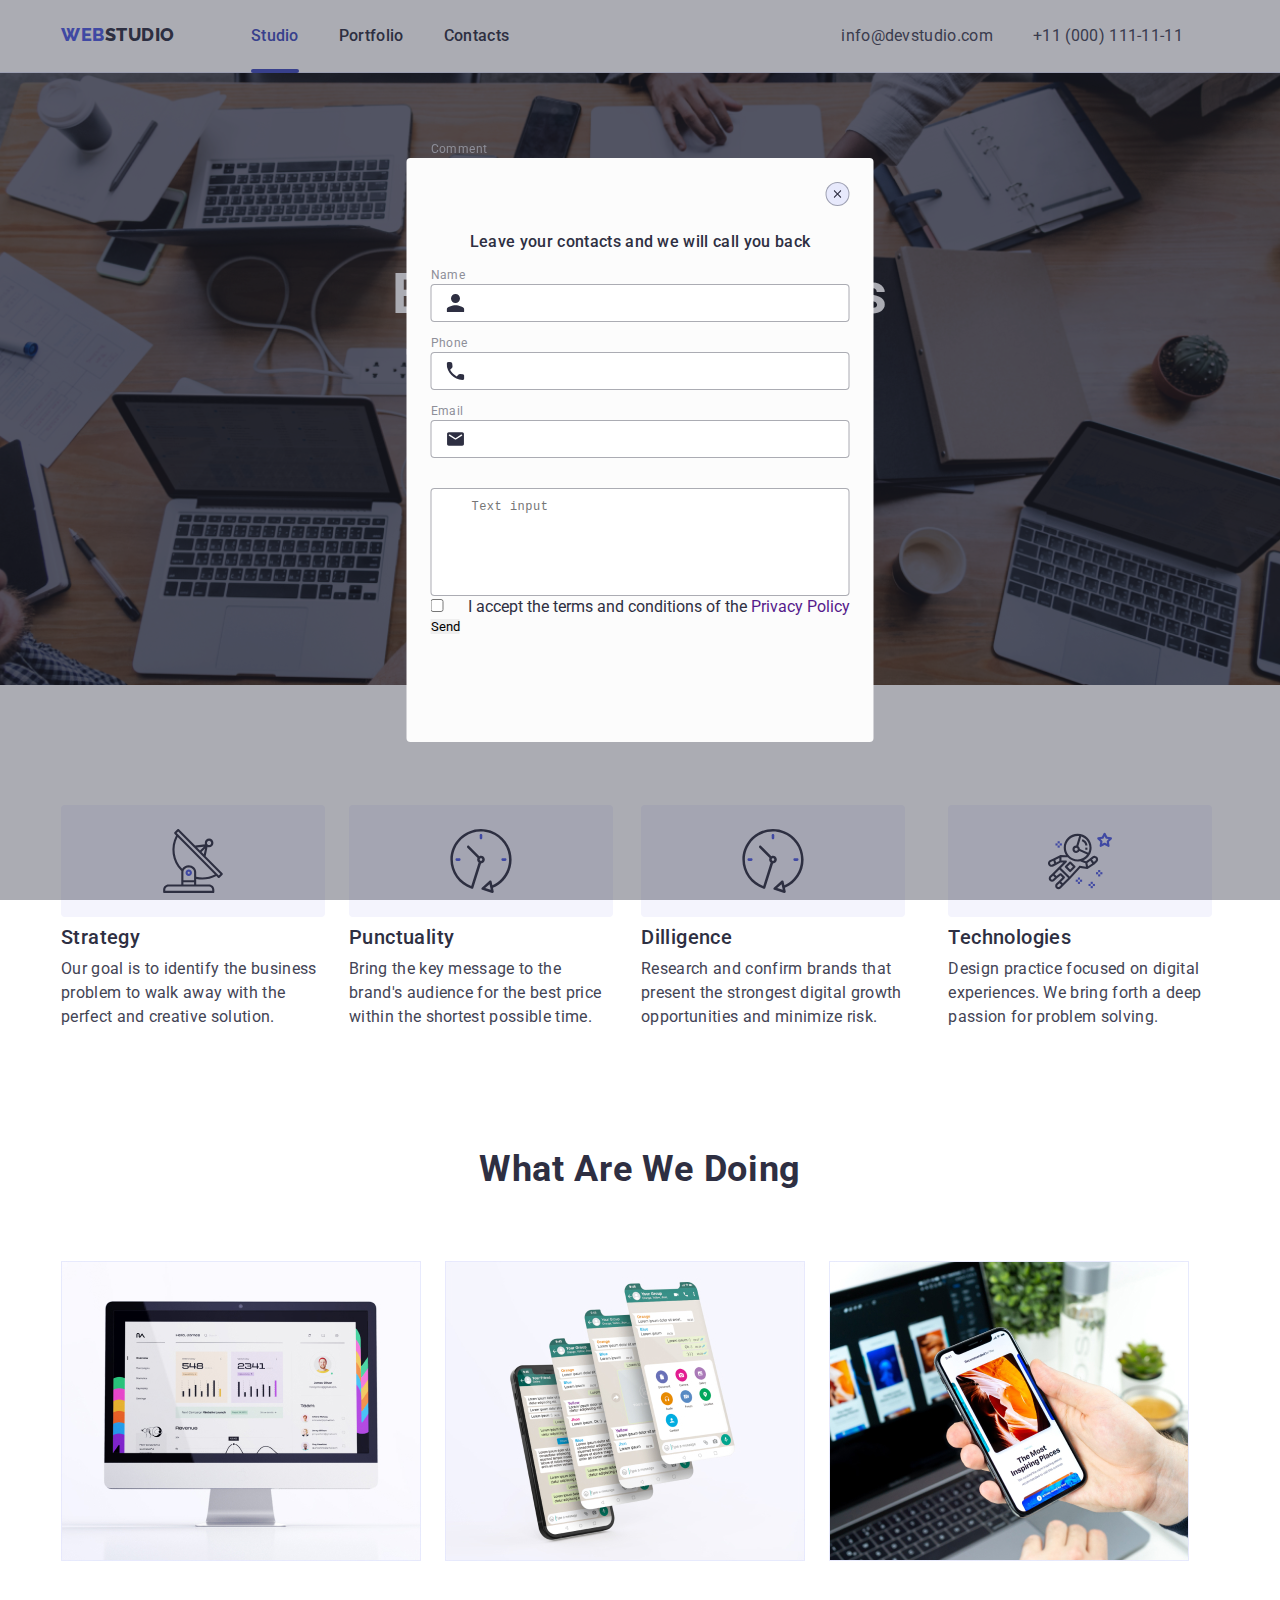
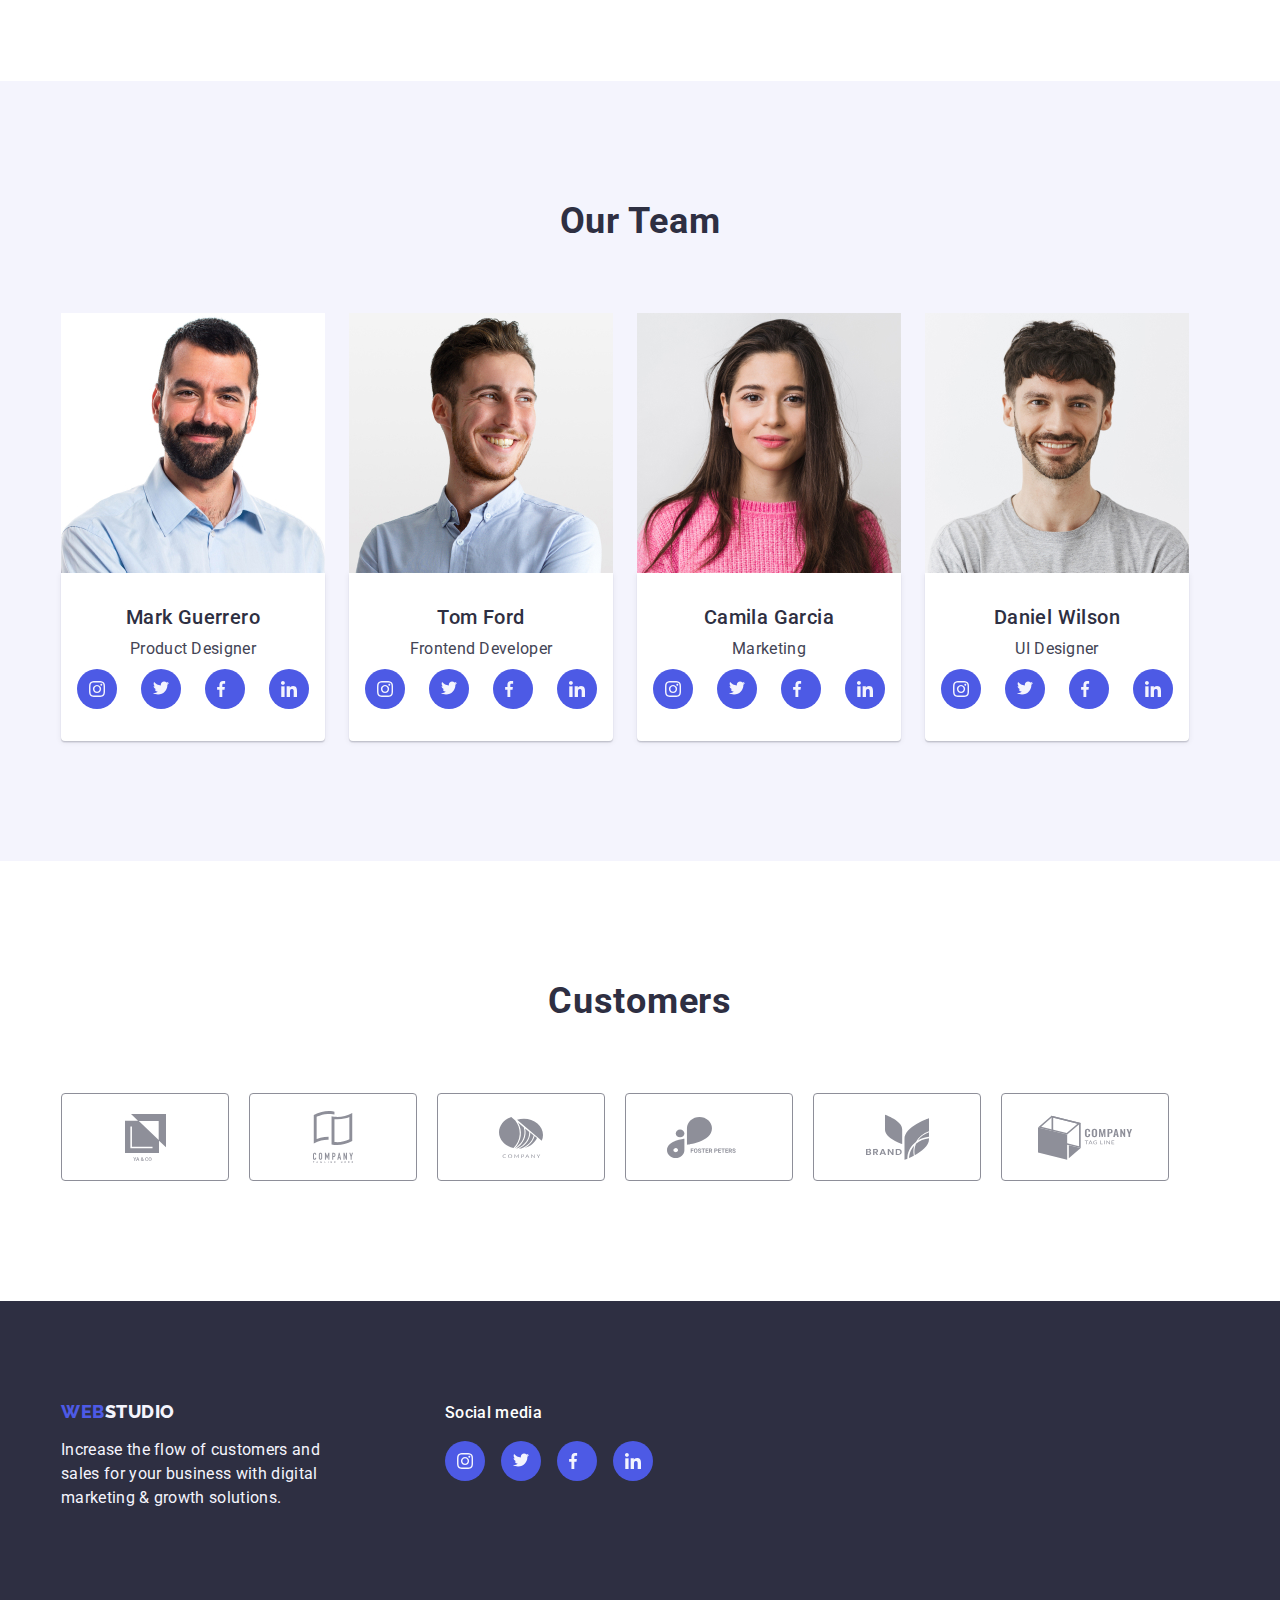
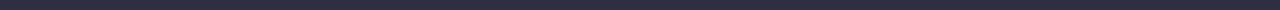
==== index.html @ 8b4c7af9 "Up until checkbox" ====
<!DOCTYPE html>
<html lang="en">
<head>
    <meta charset="UTF-8">
    <meta name="viewport" content="width=device-width, initial-scale=1.0">
    <title>Web Studio</title>
    <link rel="stylesheet" href="https://cdnjs.cloudflare.com/ajax/libs/modern-normalize/2.0.0/modern-normalize.min.css"
    integrity="sha512-4xo8blKMVCiXpTaLzQSLSw3KFOVPWhm/TRtuPVc4WG6kUgjH6J03IBuG7JZPkcWMxJ5huwaBpOpnwYElP/m6wg=="
    crossorigin="anonymous" referrerpolicy="no-referrer">
    <link rel="stylesheet" href="css/styles.css">
    <link href="https://fonts.googleapis.com/css2?family=Roboto:wght@400;700&display=swap" rel="stylesheet">
    <link href="https://fonts.googleapis.com/css2?family=Raleway:wght@400;800&family=Roboto:wght@400;700&display=swap"
        rel="stylesheet">
</head>
<body>

    <header class="header">
        <div class="container header-container">
            <nav class="nav-tab">
                <a href="/goit-markup-hw-03/" class="nav-logo">
                    <span>Web</span><span>Studio</span>
                </a>
            
                <ul class="nav-list">
                    <li class="nav-list-item">
                        <a href="index.html" class="nav-item-link nav-item-link-active">
                            Studio
                        </a>
                    </li>
                    <li class="nav-list-item">
                        <a href="portfolio.html" class="nav-item-link">
                            Portfolio
                        </a>
                    </li>
                    <li class="nav-list-item">
                        <a href="#" class="nav-item-link">
                            Contacts
                        </a>
                    </li>
                </ul>
            </nav>
            <address class="address-tab">
                <ul class="address-list">
                    <li class="address-list-item">
                        <a href="mailto: info@devstudio.com" class="address-item-link">
                            info@devstudio.com
                        </a>
                    </li>
                    <li class="address-list-item">
                        <a href="tel: +11 (000) 111-11-11" class="address-item-link">
                            +11 (000) 111-11-11
                        </a>
                    </li>
                </ul>
            </address>
        </div>
    </header>

    <main class="main">
        <section class="hero">
            <div class="hero-container">
                <h1 class="hero-title">Effective Solutions<br>for Your Business
                </h1>
                <button class="hero-cta" type="button" data-modal-open>Other Service</button>
            </div>
        </section>
        
        <!--Features-->
        <section class="features">
            <div class="container section-container">
                <h2 hidden="">Features</h2>
                <!--Strategy-->
                <ul class="features-list">
                    <li class="features-list-items">
                        <img src="images/icons/strategy.svg" alt="" class="features-list-item-icon">
                        <h3 class="features-list-title">Strategy</h3>
                        <p class="features-list-description">
                            Our goal is to identify the business problem to walk away with the perfect and creative solution.
                        </p>
                    </li>
                <!--Punctuality-->
                    <li class="features-list-items">
                        <img src="images/icons/punctuality.svg" alt="" class="features-list-item-icon">
                        <h3 class="features-list-title">Punctuality</h3>
                        <p class="features-list-description">
                            Bring the key message to the brand's audience for the best price within the shortest possible time.
                        </p>
                    </li>
                
                <!--Diligence-->
                    <li class="features-list-items">
                        <img src="images/icons/punctuality.svg" alt="" class="features-list-item-icon">
                        <h3 class="features-list-title">Dilligence</h3>
                        <p class="features-list-description">
                            Research and confirm brands that present the strongest digital growth opportunities and minimize risk.
                        </p>
                    </li>
                
                <!--Technologies-->
                    <li class="features-list-items">
                        <img src="images/icons/technologies.svg" alt="" class="features-list-item-icon">
                        <h3 class="features-list-title">Technologies</h3>
                        <p class="features-list-description">
                            Design practice focused on digital experiences. We bring forth a deep passion for problem solving.
                        </p>
                    </li>
                </ul>
            </div>
        </section>
        
        <!--What are we doing-->
        <section class="activities">
            <div class="container section-container">
                <h2 class="activities-title">What are we doing</h2>
                <ul class="activities-list">
                    <li class="activities-list-items">
                        <img src="images/mac.jpg" alt="Statistics" class="activities-list-image" width="360">
                    </li>
                    <li class="activities-list-items">
                        <img src="images/iphone.jpg" alt="Phone layout" class="activities-list-image" width="360">
                    </li>
                    <li class="activities-list-items">
                        <img src="images/tech.jpg" alt="Technologies" class="activities-list-image" width="360">
                    </li>
                </ul>
            </div>
        </section>

        <!--Our Team-->
        <section class="teams">
            <div class="container section-container">
                <h2 class="teams-title">Our Team</h2>
                <ul class="teams-list">
                    <li class="teams-list-items">
                        <img src="images/mark-guerrero.jpg" alt="Mark Guerrero" width="264">

                        <div class="teams-item-card-desc">
                            <h3 class="teams-item-title">Mark Guerrero</h3>
                            <p class="teams-item-description">Product Designer</p>
                            <div class="teams-item-socials">
                                <a href="#" class="teams-item-social-links">
                                    <svg class="teams-item-social-icon">
                                        <use href="images/icons.svg#instagram"></use>
                                    </svg>
                                </a>
                                <a href="#" class="teams-item-social-links">
                                    <svg class="teams-item-social-icon">
                                        <use href="images/icons.svg#twitter"></use>
                                    </svg>
                                </a>
                                <a href="#" class="teams-item-social-links">
                                    <svg class="teams-item-social-icon">
                                        <use href="images/icons.svg#facebook"></use>
                                    </svg>
                                </a>
                                <a href="#" class="teams-item-social-links">
                                    <svg class="teams-item-social-icon">
                                        <use href="images/icons.svg#linkedin"></use>
                                    </svg>
                                </a>
                            </div>
                        </div>
                    </li>

                    <li class="teams-list-items">
                        <img src="images/tom-ford.jpg" alt="Tom Ford" width="264">
                        <div class="teams-item-card-desc">
                            <h3 class="teams-item-title">Tom Ford</h3>
                            <p class="teams-item-description">Frontend Developer</p>
                            <div class="teams-item-socials">
                                <a href="#" class="teams-item-social-links">
                                    <svg class="teams-item-social-icon">
                                        <use href="images/icons.svg#instagram"></use>
                                    </svg>
                                </a>
                                <a href="#" class="teams-item-social-links">
                                    <svg class="teams-item-social-icon">
                                        <use href="images/icons.svg#twitter"></use>
                                    </svg>
                                </a>
                                <a href="#" class="teams-item-social-links">
                                    <svg class="teams-item-social-icon">
                                        <use href="images/icons.svg#facebook"></use>
                                    </svg>
                                </a>
                                <a href="#" class="teams-item-social-links">
                                    <svg class="teams-item-social-icon">
                                        <use href="images/icons.svg#linkedin"></use>
                                    </svg>
                                </a>
                            </div>
                        </div>
                    </li>
                    
                    <li class="teams-list-items">
                        <img src="images/camila-garcia.jpg" alt="Camila Garcia" width="264">
                        <div class="teams-item-card-desc">
                            <h3 class="teams-item-title">Camila Garcia</h3>
                            <p class="teams-item-description">Marketing</p>
                            <div class="teams-item-socials">
                                <a href="#" class="teams-item-social-links">
                                    <svg class="teams-item-social-icon">
                                        <use href="images/icons.svg#instagram"></use>
                                    </svg>
                                </a>
                                <a href="#" class="teams-item-social-links">
                                    <svg class="teams-item-social-icon">
                                        <use href="images/icons.svg#twitter"></use>
                                    </svg>
                                </a>
                                <a href="#" class="teams-item-social-links">
                                    <svg class="teams-item-social-icon">
                                        <use href="images/icons.svg#facebook"></use>
                                    </svg>
                                </a>
                                <a href="#" class="teams-item-social-links">
                                    <svg class="teams-item-social-icon">
                                        <use href="images/icons.svg#linkedin"></use>
                                    </svg>
                                </a>
                            </div>
                        </div>
                    </li>
                    
                    <li class="teams-list-items">
                        <img src="images/daniel-wilson.jpg" alt="Daniel Wilson" width="264">
                        <div class="teams-item-card-desc">
                            <h3 class="teams-item-title">Daniel Wilson</h3>
                            <p class="teams-item-description">UI Designer</p>
                            <div class="teams-item-socials">
                                <a href="#" class="teams-item-social-links">
                                    <svg class="teams-item-social-icon">
                                        <use href="images/icons.svg#instagram"></use>
                                    </svg>
                                </a>
                                <a href="#" class="teams-item-social-links">
                                    <svg class="teams-item-social-icon">
                                        <use href="images/icons.svg#twitter"></use>
                                    </svg>
                                </a>
                                <a href="#" class="teams-item-social-links">
                                    <svg class="teams-item-social-icon">
                                        <use href="images/icons.svg#facebook"></use>
                                    </svg>
                                </a>
                                <a href="#" class="teams-item-social-links">
                                    <svg class="teams-item-social-icon">
                                        <use href="images/icons.svg#linkedin"></use>
                                    </svg>
                                </a>
                            </div>
                        </div>
                    </li>
                    
                </ul>
            </div>
        </section>
        <section class="clients">
            <div class="container section-container">
                <h2 class="clients-title">Customers</h2>
                <ul class="clients-list">
                    <li class="clients-list-items">
                        <a href="" class="client-list-item-link">
                            <svg class="clients-list-items-icon clients-list-client-1">
                                <use href="images/icons.svg#client-1"></use>
                            </svg>
                        </a>
                    </li>
                    <li class="clients-list-items">
                        <a href="" class="client-list-item-link">
                            <svg class="clients-list-items-icon clients-list-client-2">
                                <use href="images/icons.svg#client-2"></use>
                            </svg>
                        </a>
                    </li>
                    <li class="clients-list-items">
                        <a href="" class="client-list-item-link">
                            <svg class="clients-list-items-icon clients-list-client-3">
                                <use href="images/icons.svg#client-3"></use>
                            </svg>
                        </a>
                    </li>
                    <li class="clients-list-items">
                        <a href="" class="client-list-item-link">
                            <svg class="clients-list-items-icon clients-list-client-4">
                                <use href="images/icons.svg#client-4"></use>
                            </svg>
                        </a>
                    </li>
                    <li class="clients-list-items">
                        <a href="" class="client-list-item-link">
                            <svg class="clients-list-items-icon clients-list-client-5">
                                <use href="images/icons.svg#client-5"></use>
                            </svg>
                        </a>
                    </li>
                    <li class="clients-list-items">
                        <a href="" class="client-list-item-link">
                            <svg class="clients-list-items-icon clients-list-client-6">
                                <use href="images/icons.svg#client-6"></use>
                            </svg>
                        </a>
                    </li>
                </ul>
            </div>
        </section>
    </main>

    <footer class="footer">
        <div class="container footer-container">
            <ul class="footer-list">
                <li class="footer-list-items">
                    <a href="/goit-markup-hw-03/" class="footer-logo">
                        <span>WEB</span><span>STUDIO</span>
                    </a>
                    <P class="footer-caption">
                        Increase the flow of customers and <br> sales for your business with digital <br> marketing & growth solutions.
                    </P>
                </li>
                <li class="footer-list-items">
                    <h3 class="footer-list-items-title">Social media</h3>
                    <div class="footer-list-item-socials">
                        <a href="#" class="footer-list-social-links">
                            <svg class="footer-list-social-icon">
                                <use href="images/icons.svg#instagram"></use>
                            </svg>
                        </a>
                        <a href="#" class="footer-list-social-links">
                            <svg class="footer-list-social-icon">
                                <use href="images/icons.svg#twitter"></use>
                            </svg>
                        </a>
                        <a href="#" class="footer-list-social-links">
                            <svg class="footer-list-social-icon">
                                <use href="images/icons.svg#facebook"></use>
                            </svg>
                        </a>
                        <a href="#" class="footer-list-social-links">
                            <svg class="footer-list-social-icon">
                                <use href="images/icons.svg#linkedin"></use>
                            </svg>
                        </a>
                    </div>
                </li>
            </ul>
        </div>
    </footer>
    <div class="backdrop is-hidde" data-modal>
        <div class="modal">
            <button class="modal-close" data-modal-close>
                <svg class="modal-close-icon">
                    <use href="images/icons.svg#close"></use>
                </svg>
            </button>
            <p class="modal-header-text">
                Leave your contacts and we will call you back
            </p>
            <form class="modal-signup-form" name="signup-form" autocomplete="on">
                <label for="full-name" class="modal-form-label">
                    <span class="form-label-text">Name</span>
                    <input type="text" class="form-label-input" id="full-name">
                    <svg class="form-input-icon" width="18" height="18">
                        <use href="images/icons.svg#person"></use>
                    </svg>
                </label>
                <label for="phone-number" class="modal-form-label">
                    <span class="form-label-text">Phone</span>
                    <input type="tel" class="form-label-input" id="phone-number">
                    <svg class="form-input-icon" width="18" height="24">
                        <use href="images/icons.svg#phone"></use>
                    </svg>
                </label>
                <label class="modal-form-label">
                    <span class="form-label-text">Email</span>
                    <input type="email" class="form-label-input" name="email-address">
                    <svg class="form-input-icon" width="18" height="24">
                        <use href="images/icons.svg#mail"></use>
                    </svg>
                </label>
                <label class="modal-from-textarea">
                    <span class="form-label-text">Comment</span>
                    <textarea name="comment" class="form-label-textarea" placeholder="Text input" rows="6"></textarea>
                </label>
                <label class="modal-form-agreement">
                    <input type="checkbox" class="modal-form-checkbox visually-hidden" value="agree" name="agreement">
                    <svg class="modal-form-checkbox-icon" width="16" height="16">
                        <use href="images/icons.svgcheckbox"></use>
                    </svg>
                    <span class="modal-form-agreement-text">
                        I accept the terms and conditions of the <a href="">Privacy Policy</a> 
                    </span>
                </label>
                <button class="modal-form-button" type="submit">Send</button>
            </form>
        </div>
    </div>
    <script src="js/modal.js"></script>
</body>
</html>
---- css/styles.css ----
:root {
    /*Colors*/
    --iris: #4D5AE5; /*Primary Brand*/
    --ocean: #404BBF; /*Pressed state*/
    --navyblue: #2E2F42; /*Dark*/ 
    --green: #31d0aa; /*Success*/
    --slate: #434455; /*Text*/
    --lightslate: #8e8f99; /*Subtle Text*/
    --cornflower: #E7E9FC; /*Accent*/
    --cloud: #F4F4FD; /*Light*/
    --navybluemodal: #2e2f42; /*Modal overlay*/
    --grey: #2e2f42; /*Hero background*/
    --white: #fff; /*White background*/
    --dairy: #fcfcfc; /*Modal Background*/
    
    /*Fonts*/
    --font-logo: 'Raleway';
    --font-general: 'Roboto';
}
 
/*Global*/
*,
*::before,
*::after {
    margin: 0;
    padding: 0;
    box-sizing: border-box;
}

body {
    color: var(--navyblue);
    font-family: var(--font-general); 
}

ul {
    list-style: none;
}

a {
    text-decoration: none;
}

button {
    font-family: inherit;
    border: unset;
    outline: none;
    cursor: pointer;
}

address {
    font-style: normal;
}

img {
    display: block;
}

.container {
    width: 1158px;
    margin: 0 auto;
}

.activities-title, 
.teams-title,
.clients-title {
    text-align: center;
    font-size: 36px;
    line-height: 40px;
    letter-spacing: 0.72px;
    text-transform: capitalize;
    margin-bottom: 72px;
}

.teams-item-socials,
.footer-list-item-socials {
    display: flex;
    justify-content: space-between;
}

.teams-item-social-links,
.footer-list-social-links {
    background-color: var(--iris);
    width: 40px;
    height: 40px;
    border-radius: 50%;

    display: flex;
    align-items: center;
    justify-content: center;
    transition: color 250ms cubic-bezier(0.4, 0, 0.2, 1);
}

.teams-item-social-icon,
.footer-list-social-icon {
    width: 16px;
    height: 16px;
    fill: var(--cloud);

}

.nav-item-link:hover,
.address-item-link:hover {
    color: var(--ocean);
}

/*----------Studio Page----------*/
/*Navigation Tab*/
.header {
    color: var(--white);
    border-bottom: 1px solid var(--cornflower);
    padding: 24px 0;
}
.header-container {
    display: flex;
    flex-wrap: wrap;
    align-items: center;
    gap: 332px;
}

.nav-tab {
    display: flex;
    gap: 76px;
}

.nav-logo {
    color: var(--iris);
    font-family: var(--font-logo);
    font-size: 18px;
    font-weight: 800;
    text-transform: uppercase;
    letter-spacing: 0.54px;
    line-height: 21px;
}

.nav-logo span:nth-child(2) {
    color: var(--navyblue);
}
.nav-list {
    color: var(--grey);
    display: flex;
    gap: 40px;
}

.nav-list-item,
.address-list-item {
    position: relative;
}

.nav-list-item:hover .nav-item-link::after,
.address-list-item:hover .address-item-link::after {
    width: 100%;
    color: var(--ocean);
}

.nav-item-link {
    color: var(--navyblue);
    font-size: 16px;
    font-weight: 500;
    line-height: 24px;
    letter-spacing: 0.32px;
}

.nav-item-link::after,
.address-item-link::after{
    content: "";
    height: 4px;
    width: 0;
    background-color: var(--ocean);
    border-radius: 2px;
    position: absolute;
    left: 0;
    bottom: -25px;
    transition: width 250ms cubic-bezier(0.39, 0.575, 0.565,1);
}
.nav-item-link-active {
    color: var(--ocean);
}
.nav-item-link-active::after {
    width: 100%;
}
.address-list {
    display: flex;
    color: var(--slate);
    font-size: 16px;
    line-height: 24px;
    gap: 40px;
}

.address-item-link {
    color: var(--slate);
    font-size: 16px;
    line-height: 24px;
    letter-spacing: 0.32px;
}



/*Hero Section*/
.hero {
    color: var(--white);
    padding: 188px 316px;
    background-color: var(--grey);
    background: url(../images/hero-bg.jpg) rgba(46, 47, 66, 0.70);
    background-blend-mode: multiply;
    background-position: center;
    background-size: cover;
    background-repeat: no-repeat;
}

.hero-title {
    font-size: 56px;
    letter-spacing: 1.12px;
    text-align: center;
    margin-bottom: 48px;
}

.hero-cta {
    text-transform: capitalize;
    border-radius: 4px;
    background: var(--iris);
    color: var(--white);
    box-shadow: 0px 4px 4px 0px rgba(0, 0, 0, 0.15);
    font-size: 16px;
    font-weight: 500;
    line-height: 24px;
    letter-spacing: 0.64px;
    padding: 16px 32px;
    display: block;
    margin: 0 auto;
    transition: background-color 250ms cubic-bezier(0.4, 0, 0.2, 1);
}

.hero-cta:hover {
    background: var(--ocean);
}

/*Features Section*/
.features {
    padding: 120px 0;
}

.features-list {
    display: flex;
    gap: 24px;
}

.features-list-item-icon {
    margin-bottom: 8px;
}
.features-list-title {
    font-size: 20px;
    font-weight: 500;
    line-height: 24px;
    letter-spacing: 0.4px;
    margin-bottom: 8px;
}

.features-list-description {
    color: var(--slate);
    font-size: 16px;
    line-height: 24px;
    letter-spacing: 0.32px;
}

/*What We are Doing*/
.activities {
    padding-bottom: 120px;
}


.activities-list {
    display: flex;
    gap: 24px;
}

/*Our Team*/
.teams {
    background-color: var(--cloud);
    padding: 120px 0;
}

.teams-list {
    display: flex;
    gap: 24px;
}

.teams-item-card-desc {
    padding: 32px 16px;
    border-radius: 0px 0px 4px 4px;
    background: var(--white);
    box-shadow: 0px 2px 1px 0px rgba(46, 47, 66, 0.08), 0px 1px 1px 0px rgba(46, 47, 66, 0.16), 0px 1px 6px 0px rgba(46, 47, 66, 0.08);
}

.teams-item-title {
    text-align: center;
    font-size: 20px;
    font-weight: 500;
    line-height: 24px;
    letter-spacing: 0.4px;
    margin-bottom: 8px;
}

.teams-item-description {
    color: var(--slate);
    text-align: center;
    font-size: 16px;
    line-height: 24px;
    letter-spacing: 0.32px;
    margin-bottom: 8px;
}

.teams-item-social-links:hover {
    background-color: var(--ocean);
}

/*Clients Section*/
.clients {
    padding: 120px 0;
}
.clients-list {
    display: flex;
    gap: 20px;
}
.clients-list-items {
    border: 1px solid var(--lightslate);
    border-radius: 4px;
    width: 168px;
    height:88px;
    display: inline-flex;
    align-items: center;
    justify-content: center;
    transition: color 250ms cubic-bezier(0.4, 0, 0.2, 1),
                border-color 250ms cubic-bezier(0.4, 0, 0.2, 1);

}
.client-list-item-link {
    color: var(--lightslate); 
}

.clients-list-items:hover {
    border-color: var(--ocean);
}
.clients-list-items:hover .client-list-item-link {
    color: var(--ocean);
}
.clients-list-items-icon {
    display: block;
    fill: currentColor;
}
 .clients-list-client-1 {
    width: 41px;
    height: 47px;
}

.clients-list-client-2 {
    width:40px;
    height:52px;
}

.clients-list-client-3 {
    width:44px;
    height:41px;
}
.clients-list-client-4 {
    width:84px;
    height:41px;
}
.clients-list-client-5 {
    width:63px;
    height:46px;
}
.clients-list-client-6 {
    width:94px;
    height:45px;
}

/*Footer Section*/
.footer {
    background-color: var(--navyblue);
    padding: 100px 0;
}

.footer-logo {
    font-family: var(--font-logo);
    color: var(--iris);
    font-size: 18px;
    font-weight: 800;
    line-height: 21px;
    letter-spacing: 0.54px;
    text-transform: uppercase;
    display: inline-block;
    margin-bottom: 16px;
}

.footer-logo span:nth-child(2) {
    color: var(--cloud);
}

.footer-caption {
    width: 264px;
    color: var(--cloud);
    font-size: 16px;
    line-height: 24px;
    letter-spacing: 0.32px;
}

.footer-list-items-title {
    color: var(--white);
    font-size: 16px;
    font-weight: 500;
    line-height: 24px;
    letter-spacing: 0.32px;
    margin-bottom: 16px;
}

.footer-list {
    display: flex;
    gap: 120px;
}

.footer-list-item-socials {
    width: 208px;
}

.footer-list-social-links:hover {
    background-color: var(--green);
}

/* Modal Section */
.backdrop {
    display: block;
    position: fixed;
    top: 0;
    left: 0;
    width: 100%;
    height: 100%;
    background-color: rgba(46, 47, 66, 0.4);
    opacity: 1;
    transition: opacity 250ms cubic-bezier(0.4, 0, 0.2, 1);
}

.backdrop.is-hidden {
    opacity: 0;
    pointer-events: none;
}

.modal {
    position: absolute;
    top: 50%;
    left: 50%;
    min-width: 408px;
    min-height: 584px;
    background-color: var(--dairy);
    box-shadow: 0px 2px 1px 0px rgba(0, 0, 0, 0.2),
                0px 1px 3px 0px rgba(0, 0, 0, 0.12),
                0px 1px 1px 0px rgba(0, 0, 0, 0.14),;
    border-radius: 4px;
    padding: 72px 24px 24px;
    transform: translate(-50%, -50%) scale(1);
    transition: transform 250ms cubic-bezier(0.4, 0, 0.2, 1);
}

.modal-close {
    width: 24px;
    height: 24px;
    background-color: var(--cornflower);
    border-radius: 50%;
    border: 1px solid rgba(46, 47, 66, 0.4);
    position: absolute;
    right: 24px;
    top: 24px;
    color: var(--navyblue);
    transition: color 250ms cubic-bezier(0.4, 0, 0.2, 1),
                background-color 250ms cubic-bezier(0.4, 0, 0.2, 1),
                border-color 250ms cubic-bezier(0.4, 0, 0.2, 1);
}

.modal-close-icon {
    width: 8px;
    height: 10px;
    fill: currentColor;
}

.modal-close:hover {
    color: var(--cloud);
    background-color: var(--ocean);
    border-color: var(--ocean);
}

label {
    display: block;
}

.modal-form-label, .modal-form-textarea {
    display: block;
    position: relative;
}

.modal-header-text {
    color: var(--navyblue);
    text-align: center;
    font-size: 16px;
    font-weight: 500;
    line-height: 24px;
    letter-spacing: 0.32px;
}
.form-label-text {
    color: var(--lightslate);
    font-size: 12px;
    font-weight: 400;
    line-height: 14px;
    letter-spacing: 0.48px;
    position: absolute;
    top: -16px;
}

.form-label-input, .form-label-textarea {
    color: var(--navyblue);
    font-size: 12px;
    font-weight: 500;
    line-height: 14px;
    letter-spacing: 0.48px;
    display: block;
    width: 100%;
    margin-top: 30px;
    padding: 11px 16px 11px 40px;
    outline: none;
    border-radius: 4px;
    border: 1px solid rgba(46, 47, 66, 0.4);
    transition: border 250ms cubic-bezier(0.4, 0, 0.2, 1);
}

.form-input-icon {
    fill: var(--navyblue);
    position: absolute;
    left: 16px;
    top: 50%;
    transform: translateY(-50%);
    transition: fill 250ms cubic-bezier(0.4, 0, 0.2, 1);
}

.form-label-input:hover,
.form-label-input:focus,
.form-label-textarea:hover,
.form-label-textarea:focus {
    outline: none;
    border: 1px solid var(--iris);
}

.form-label-input:hover + .form-input-icon,
.form-label-input:focus + .form-input-icon {
    fill: var(--iris);
}

.form-label-textarea {
    resize: none;
}
/* End of Studio Page */


/*----------Start of Portfolio Page----------*/
.filter {
    padding: 96px 0 72px 0;
}

.portfolio-filter-container {
    display: flex;
    flex-wrap: wrap;
    justify-content: center;
}

.filter-list {
    display: inline-flex;
    gap: 24px;
}

.filter-item-button-type {
    text-transform: capitalize;
    border-radius: 4px;
    background: var(--cloud);
    color: var(--iris);
    font-size: 16px;
    font-weight: 500;
    line-height: 20px;
    padding: 12px 24px;
    border: 1px solid var(--cornflower); 
    transition: color 250ms cubic-bezier(0.4, 0, 0.2, 1),
                background-color 250ms cubic-bezier(0.4, 0, 0.2, 1),
                border-color 250ms cubic-bezier(0.4, 0, 0.2, 1),
                box-shadow 250ms cubic-bezier(0.4, 0, 0.2, 1); 
}

.is-active,
.filter-item-button-type:hover {
    background-color: var(--ocean);
    color: var(--white);
    border-color: var(--ocean);
    box-shadow: 0px 2px 2px 0px rgba(0, 0, 0, 0.12), 0px 2px 1px 0px rgba(0, 0, 0, 0.08), 0px 3px 1px 0px rgba(0, 0, 0, 0.10);
}
.portfolio {
    padding-bottom: 120px;
}
.portfolio-list {
    display: flex;
    padding-bottom: 0px;
    align-items: flex-start;
    gap: 24px;
    flex-shrink: 0;
    flex-wrap: wrap;
}

.portfolio-list-items{
    transition: box-shadow 250ms cubic-bezier(0.4, 0, 0.2, 1);
}

.portfolio-project-link:hover .portfolio-project-cover-text{
    transform: translateY(0);
}
.portfolio-list-items:hover,
.portfolio-list-items:focus {
    box-shadow: 0px 2px 1px 0px rgba(46, 47, 66, 0.08), 0px 1px 1px 0px rgba(46, 47, 66, 0.16), 0px 1px 6px 0px rgba(46, 47, 66, 0.08);
}

.portfolio-cards-figure {
    position: relative;
    overflow: hidden;
    height: 300px;
}

.portfolio-project-cover-text {
    position: absolute;
    top: 0;
    height: 100%;
    width: 100%;
    padding: 40px 32px;
    background-color: var(--iris);
    color: var(--cloud);
    line-height: 24px;
    letter-spacing: 0.32px;
    transform: translatey(100%);
    transition: transform 250ms cubic-bezier(0.4, 0, 0.2, 1);
}
.portfolio-card-desc {
    padding: 32px 16px;
    display: flex;
    flex-direction: column;
    gap: 8px;
    border-left: 1px solid var(--cornflower);
    border-bottom: 1px solid var(--cornflower);
    border-right: 1px solid var(--cornflower);
    background: var(--white);
}

.portfolio-list-title {
    font-size: 20px;
    font-weight: 500;
    line-height: 24px;
    letter-spacing: 0.4px;
}

.portfolio-list-description {
    color: var(--slate);
    font-size: 16px;
    line-height: 24px;
    letter-spacing: 0.32px;
}
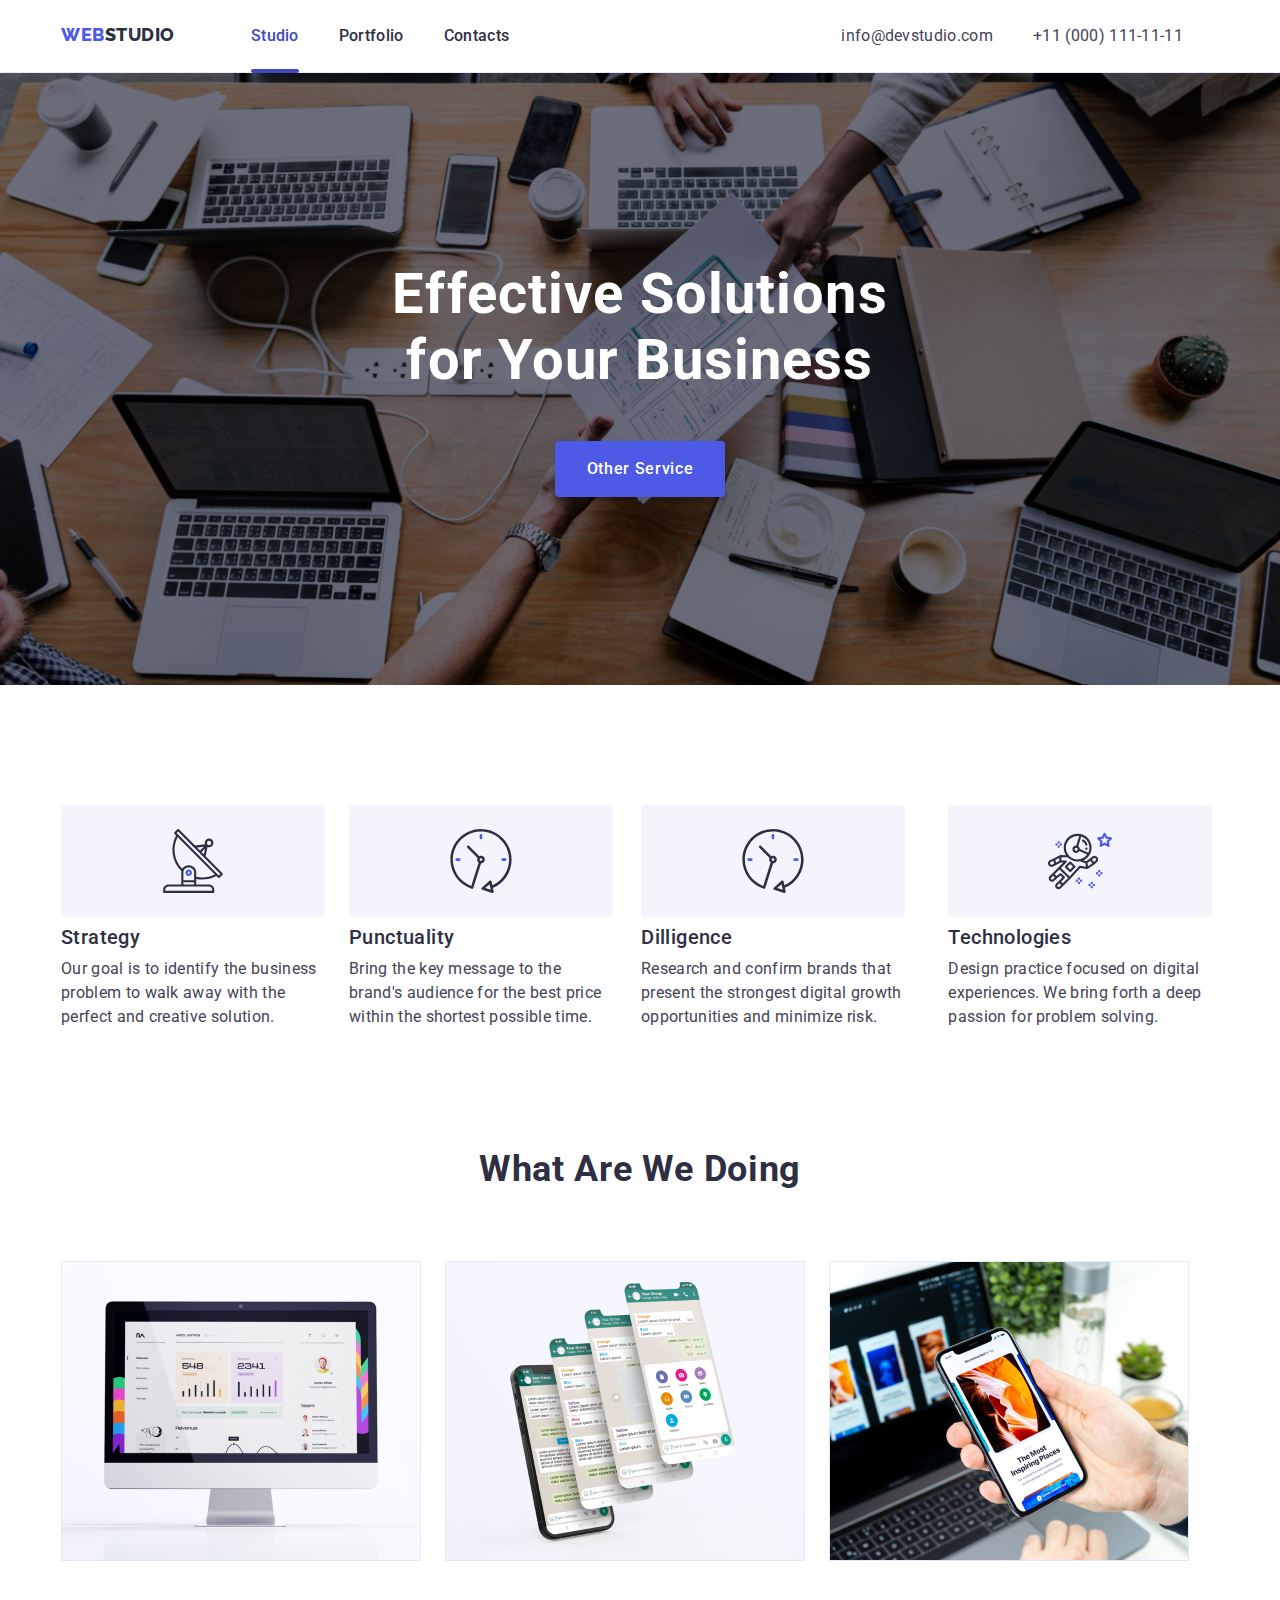
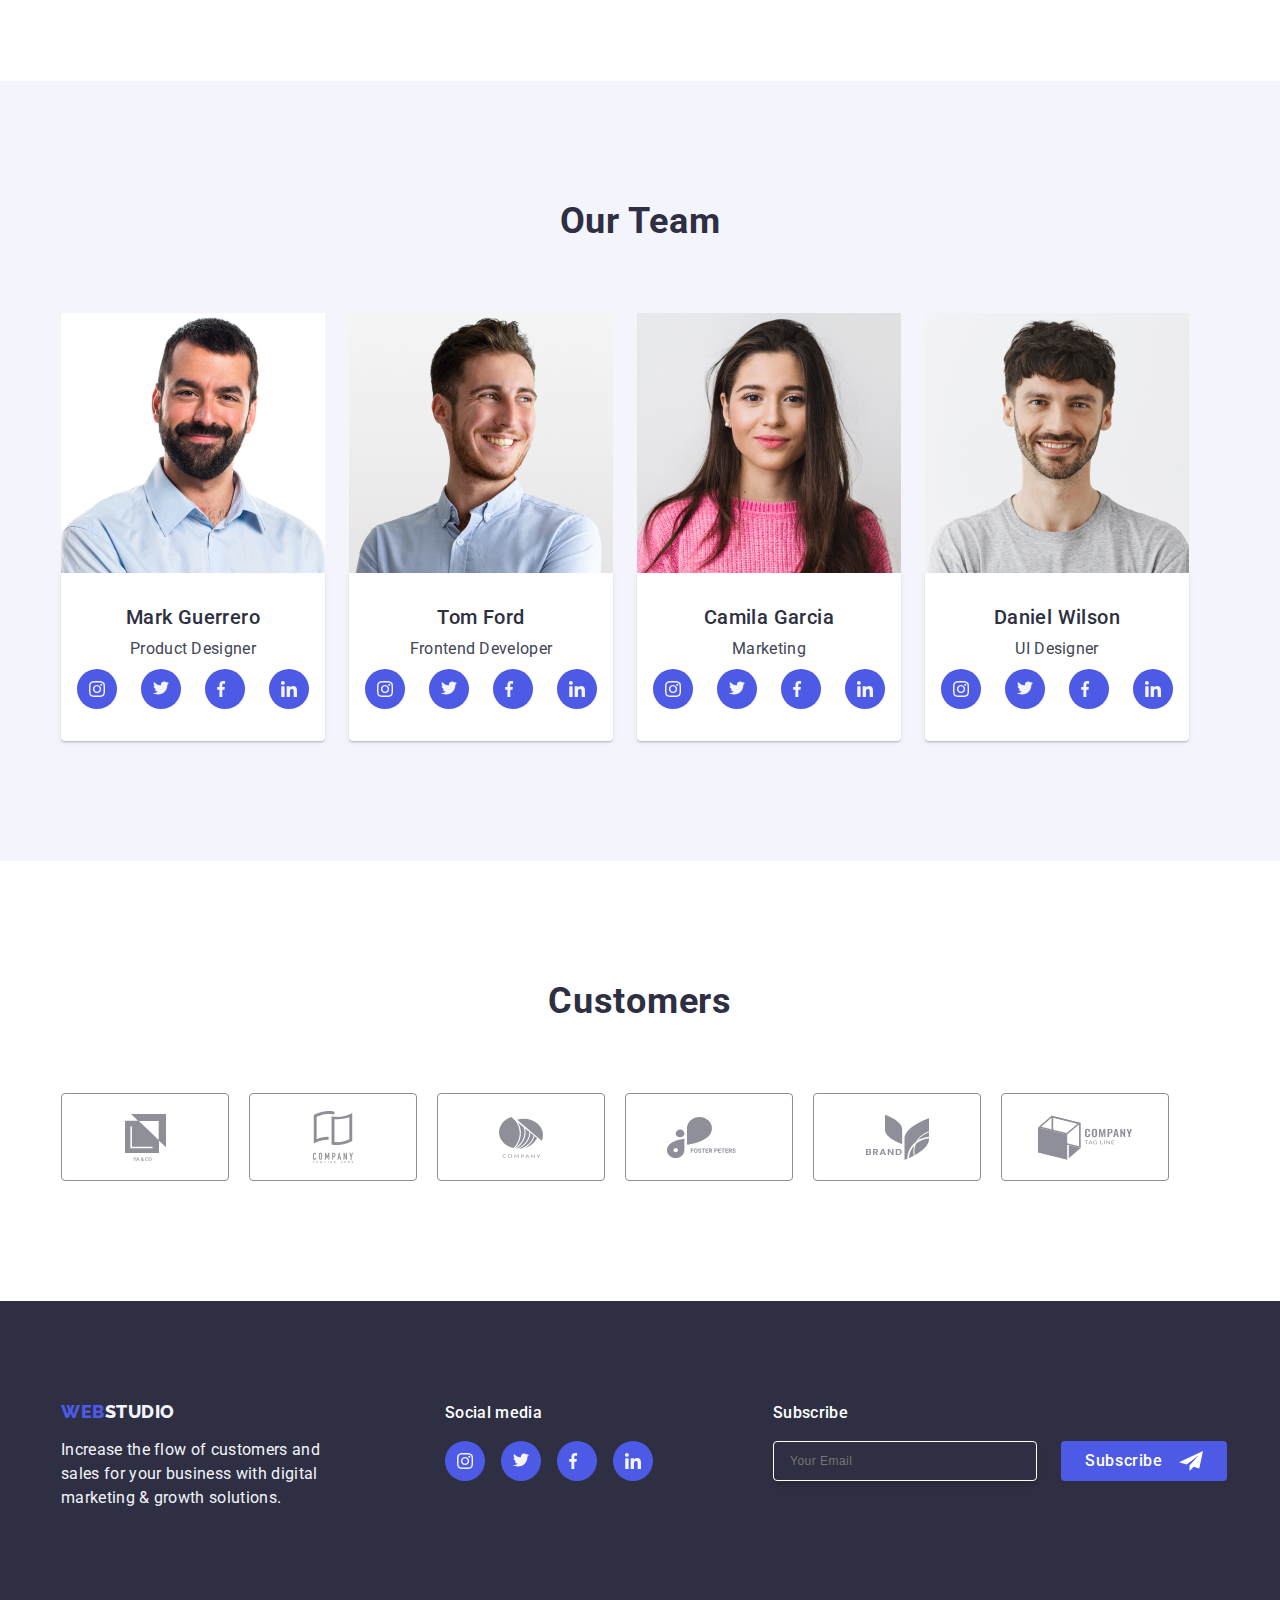
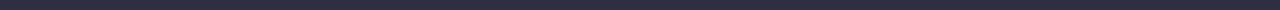
==== commit 0bab440a: "First submition" ====
--- a/index.html
+++ b/index.html
@@ -55,7 +55,7 @@
             </address>
         </div>
     </header>
-
+    
     <main class="main">
         <section class="hero">
             <div class="hero-container">
@@ -125,7 +125,7 @@
                 </ul>
             </div>
         </section>
-
+    
         <!--Our Team-->
         <section class="teams">
             <div class="container section-container">
@@ -133,7 +133,7 @@
                 <ul class="teams-list">
                     <li class="teams-list-items">
                         <img src="images/mark-guerrero.jpg" alt="Mark Guerrero" width="264">
-
+    
                         <div class="teams-item-card-desc">
                             <h3 class="teams-item-title">Mark Guerrero</h3>
                             <p class="teams-item-description">Product Designer</p>
@@ -161,7 +161,7 @@
                             </div>
                         </div>
                     </li>
-
+    
                     <li class="teams-list-items">
                         <img src="images/tom-ford.jpg" alt="Tom Ford" width="264">
                         <div class="teams-item-card-desc">
@@ -260,42 +260,42 @@
                 <h2 class="clients-title">Customers</h2>
                 <ul class="clients-list">
                     <li class="clients-list-items">
-                        <a href="" class="client-list-item-link">
+                        <a href="#" class="client-list-item-link">
                             <svg class="clients-list-items-icon clients-list-client-1">
                                 <use href="images/icons.svg#client-1"></use>
                             </svg>
                         </a>
                     </li>
                     <li class="clients-list-items">
-                        <a href="" class="client-list-item-link">
+                        <a href="#" class="client-list-item-link">
                             <svg class="clients-list-items-icon clients-list-client-2">
                                 <use href="images/icons.svg#client-2"></use>
                             </svg>
                         </a>
                     </li>
                     <li class="clients-list-items">
-                        <a href="" class="client-list-item-link">
+                        <a href="#" class="client-list-item-link">
                             <svg class="clients-list-items-icon clients-list-client-3">
                                 <use href="images/icons.svg#client-3"></use>
                             </svg>
                         </a>
                     </li>
                     <li class="clients-list-items">
-                        <a href="" class="client-list-item-link">
+                        <a href="#" class="client-list-item-link">
                             <svg class="clients-list-items-icon clients-list-client-4">
                                 <use href="images/icons.svg#client-4"></use>
                             </svg>
                         </a>
                     </li>
                     <li class="clients-list-items">
-                        <a href="" class="client-list-item-link">
+                        <a href="#" class="client-list-item-link">
                             <svg class="clients-list-items-icon clients-list-client-5">
                                 <use href="images/icons.svg#client-5"></use>
                             </svg>
                         </a>
                     </li>
                     <li class="clients-list-items">
-                        <a href="" class="client-list-item-link">
+                        <a href="#" class="client-list-item-link">
                             <svg class="clients-list-items-icon clients-list-client-6">
                                 <use href="images/icons.svg#client-6"></use>
                             </svg>
@@ -342,10 +342,24 @@
                         </a>
                     </div>
                 </li>
+                <li class="footer-list-items">
+                    <form class="footer-subscription-form" name="subscribe-form" autocomplete="on">
+                        <label class="footer-subscription-label">
+                            <span class="footer-subscription-text">Subscribe</span>
+                            <input type="email" name="subscription-email" placeholder="Your Email" class="footer-subscription-input" required>
+                        </label>
+                        <button class="footer-subscription-button" type="submit">
+                            <span>Subscribe</span>
+                            <svg class="footer-list-subscription-icon" width="24" height="24">
+                                <use href="images/icons.svg#send"></use>
+                            </svg>
+                        </button>
+                    </form>
+                </li>
             </ul>
         </div>
     </footer>
-    <div class="backdrop is-hidde" data-modal>
+    <div class="backdrop is-hidden" data-modal>
         <div class="modal">
             <button class="modal-close" data-modal-close>
                 <svg class="modal-close-icon">
@@ -358,21 +372,21 @@
             <form class="modal-signup-form" name="signup-form" autocomplete="on">
                 <label for="full-name" class="modal-form-label">
                     <span class="form-label-text">Name</span>
-                    <input type="text" class="form-label-input" id="full-name">
+                    <input required type="text" class="form-label-input" id="full-name">
                     <svg class="form-input-icon" width="18" height="18">
                         <use href="images/icons.svg#person"></use>
                     </svg>
                 </label>
                 <label for="phone-number" class="modal-form-label">
                     <span class="form-label-text">Phone</span>
-                    <input type="tel" class="form-label-input" id="phone-number">
+                    <input required type="tel" class="form-label-input" id="phone-number">
                     <svg class="form-input-icon" width="18" height="24">
                         <use href="images/icons.svg#phone"></use>
                     </svg>
                 </label>
                 <label class="modal-form-label">
                     <span class="form-label-text">Email</span>
-                    <input type="email" class="form-label-input" name="email-address">
+                    <input required type="email" class="form-label-input" name="email-address">
                     <svg class="form-input-icon" width="18" height="24">
                         <use href="images/icons.svg#mail"></use>
                     </svg>
@@ -382,12 +396,12 @@
                     <textarea name="comment" class="form-label-textarea" placeholder="Text input" rows="6"></textarea>
                 </label>
                 <label class="modal-form-agreement">
-                    <input type="checkbox" class="modal-form-checkbox visually-hidden" value="agree" name="agreement">
+                    <input required type="checkbox" class="modal-form-checkbox visually-hidden" value="agree" name="agreement">
                     <svg class="modal-form-checkbox-icon" width="16" height="16">
-                        <use href="images/icons.svgcheckbox"></use>
+                        <use href="images/icons.svg#checkbox"></use>
                     </svg>
                     <span class="modal-form-agreement-text">
-                        I accept the terms and conditions of the <a href="">Privacy Policy</a> 
+                        I accept the terms and conditions of the <a href="#" class="modal-form-agreement-link">Privacy Policy</a> 
                     </span>
                 </label>
                 <button class="modal-form-button" type="submit">Send</button>
--- a/css/styles.css
+++ b/css/styles.css
@@ -87,7 +87,7 @@
     display: flex;
     align-items: center;
     justify-content: center;
-    transition: color 250ms cubic-bezier(0.4, 0, 0.2, 1);
+    transition: background-color 250ms cubic-bezier(0.4, 0, 0.2, 1);
 }
 
 .teams-item-social-icon,
@@ -329,12 +329,12 @@
     display: inline-flex;
     align-items: center;
     justify-content: center;
-    transition: color 250ms cubic-bezier(0.4, 0, 0.2, 1),
-                border-color 250ms cubic-bezier(0.4, 0, 0.2, 1);
+    transition: border-color 250ms cubic-bezier(0.4, 0, 0.2, 1);
 
 }
 .client-list-item-link {
     color: var(--lightslate); 
+    transition: color 250ms cubic-bezier(0.4, 0, 0.2, 1);
 }
 
 .clients-list-items:hover {
@@ -424,6 +424,68 @@
 
 .footer-list-social-links:hover {
     background-color: var(--green);
+}
+
+.footer-subscription-text {
+    color: var(--white);
+    font-size: 16px;
+    font-weight: 500;
+    line-height: 24px;
+    letter-spacing: 0.32px;
+    display: block;
+}
+
+.footer-subscription-input {
+    color: var(--white);
+    background-color: transparent;
+    font-size: 12px;
+    font-weight: 400;
+    line-height: 24px;
+    letter-spacing: 0.48px;
+    width: 264px;
+    height: 40px;
+    padding: 8px 16px;
+    outline: none;
+    border-radius: 4px;
+    border: 1px solid var(--white);
+    box-shadow: 0px 4px 4px 0px rgba(0,0, 0, 0.15);
+    margin-top: 16px;
+    transition: border 250ms cubic-bezier(0.4, 0, 0.2, 1);
+}
+
+.footer-subscription-input:hover,
+.footer-subscription-input:focus {
+    border: 1px solid var(--ocean);
+}
+
+.footer-subscription-button {
+    border: none;
+    border-radius: 4px;
+    background: var(--iris);
+    padding: 8px 24px;
+    display: flex;
+    justify-content: center;
+    align-items: center;
+    align-self: flex-end;
+    gap: 16px;
+    cursor: pointer;
+    color: var(--white);
+    font-family: var(--font-general);
+    font-size: 16px;
+    font-style: normal;
+    font-weight: 500;
+    line-height: 24px;
+    letter-spacing: 0.64px;
+    transition: background-color 250ms cubic-bezier(0.4, 0, 0.2, 1);
+}
+
+.footer-list-subscription-icon {
+    fill: currentColor;
+}
+
+.footer-subscription-form {
+    display: flex;
+    gap: 24px;
 }
 
 /* Modal Section */
@@ -555,6 +617,69 @@
 .form-label-textarea {
     resize: none;
 }
+
+.modal-from-textarea {
+    margin-bottom: 16px;
+}
+
+.modal-form-checkbox-icon {
+    fill: var(--white);
+    border-radius: 2px;
+    margin-right: 8px;
+    border: 1px solid var(--lightslate);
+    transition: background-color 250ms cubic-bezier(0.4, 0, 0.2, 1),
+                border-color 250ms cubic-bezier(0.4, 0, 0.2, 1);
+}
+
+.modal-form-checkbox:checked + .modal-form-checkbox-icon {
+    background-color: var(--iris);
+    border-color: var(--iris)
+}
+
+.visually-hidden {
+    position: absolute;
+    border: 0;
+    padding: 0;
+    opacity: 0;
+}
+
+.modal-form-agreement-text {
+    color: var(--lightslate);
+    font-size: 12px;
+    font-weight: 400;
+    line-height: 14px;
+    letter-spacing: 0.48px;
+}
+
+.modal-form-agreement {
+    display: flex;
+    align-items: center;
+    justify-content: flex-start;
+    margin-bottom: 24px;
+    cursor: pointer;
+}
+
+.modal-form-button {
+    color: var(--white);
+    text-align: center;
+    font-size: 16px;
+    font-weight: 500;
+    line-height: 24px;
+    letter-spacing: 0.64px;
+    border: none;
+    border-radius: 4px;
+    background: var(--iris);
+    box-shadow: 0px 4px 4px 0px rgba(0, 0, 0, 0.15);
+    padding: 16px 31px;
+    margin: 0 auto;
+    cursor: pointer;
+    display: block;
+    transition: background-color 250ms cubic-bezier(0.4, 0, 0.2, 1);
+}
+
+.modal-form-button:hover {
+    background-color: var(--ocean);
+}
 /* End of Studio Page */
 
 
@@ -656,6 +781,7 @@
     font-weight: 500;
     line-height: 24px;
     letter-spacing: 0.4px;
+    color: var(--navyblue);
 }
 
 .portfolio-list-description {
